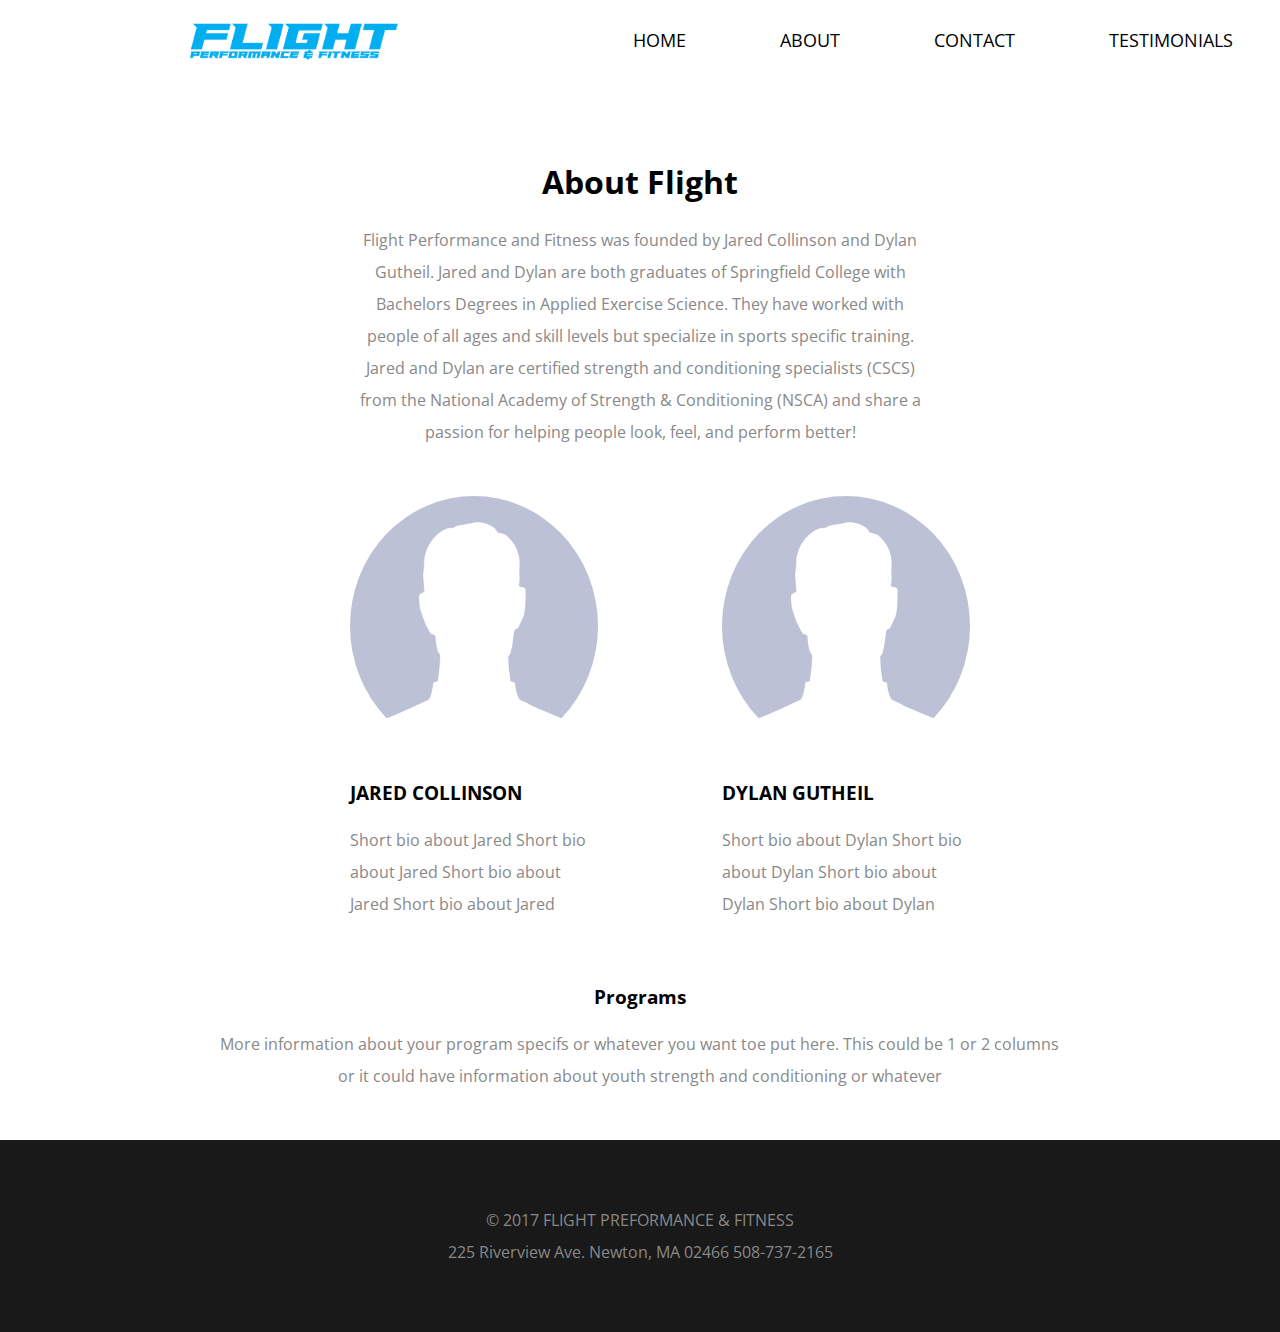
==== about.html @ 0fdbf590 "initial commit;" ====
<!DOCTYPE HTML>
<html>

<head>
  <meta charset="UTF-8">
  <title>Flight Performance and Fitness - About</title>
  <link href="style.css" rel="stylesheet" type="text/css"/>
  <link rel="stylesheet" type="text/css" href="//fonts.googleapis.com/css?family=Open+Sans" />
</head>

<body>
  <section id="header"> <!-- Header -->
    <nav>
      <ul id="nav-menu">
        <li id="nav-logo">
          <a href="index.html">
            <img src="assets/logo_blue.png" alt="flight-performance-and-fitness"/>
          </a>
        </li>
        <li><a href="index.html">Home</a></li>
        <li><a href="about.html">About</a></li>
        <li><a href="contact.html">Contact</a></li>
        <li><a href="#">Testimonials</a></li>
      </ul>
    </nav>
    <div class="centered-content">
      <h1>About Flight</h1>
      <p class="grey-font">Flight Performance and Fitness was founded by Jared Collinson and Dylan Gutheil. Jared and Dylan are both graduates of Springfield College with Bachelors Degrees in Applied Exercise Science.  They have worked with people of all ages and skill levels but specialize in sports specific training.  Jared and Dylan are certified strength and conditioning specialists (CSCS) from the National Academy of Strength & Conditioning (NSCA) and share a passion for helping people look, feel, and perform better!
      </p>
    </div>
  </section>

  <section id="main"> <!-- Main -->
    <ul id="trainer-profiles">
      <li>
        <img src ="assets/headshot.png" alt="Jared Collinson"/>
        <h3>Jared Collinson</h3>
        <p class="grey-font">
          Short bio about Jared Short bio about Jared Short bio about Jared Short bio about Jared
        </p>
      </li>
      <li>
        <img src ="assets/headshot.png" alt="Dylan Gutheil"/>
        <h3>Dylan Gutheil</h3>
        <p class="grey-font">
          Short bio about Dylan Short bio about Dylan Short bio about Dylan Short bio about Dylan
        </p>
      </li>
    </ul>
    <div id="about-content">
      <h3>Programs</h3>
      <p class="grey-font">
        More information about your program specifs or whatever you want toe put here.  This could be 1 or 2 columns or it could have information about youth strength and conditioning or whatever
      </p>
    </div>
  </section>

  <section id="footer"> <!-- Footer -->
    <div id="footer-content">
      <p class="grey-font">
        © 2017 FLIGHT PREFORMANCE & FITNESS
        <br/>
        225 Riverview Ave.
        Newton, MA 02466
        508-737-2165
      </p>
    </div>
  </section>
</body>


</html>
---- style.css ----
/******************************************
          Shared
******************************************/
body {
	  font-family: Open Sans;
	  font-style: normal;
	  font-variant: normal;
    margin: 0;
    padding: 0;
}

p {
    line-height: 2;
}

ul {
    margin: 0;
    list-style: none;
}

.grey-font {
    color: #888888;
}

.white-font {
    color: white;
}

.bottom-top-margin {
    margin: 8rem 0 8rem 0;
}

/******************************************
          HEADER
******************************************/
#header {
}
#header-images {
    background-image: url("assets/side_plank_cropped.png");
    background-position: center;
    -webkit-background-size: cover;
    -moz-background-size: cover;
    -o-background-size: cover;
    background-size: cover;
    width: 100%;
    height: 50rem;
}

#header-images h1 {
    font-size: 4rem;
    margin: 12% auto 0 auto;
    width: 33%;
}

.filter {
    background-color: rgba(50, 160, 206, 0.5);
    height: 100%;
}

#nav-menu {
    display: flex;
    flex-direction: row;
    height: 3.0rem;
    padding: 1rem 0 1rem 0;
    text-align: center;
}

#nav-menu li {
    font-size: 1.1rem;
    text-transform: uppercase;
    flex-grow: 1;
    align-self: center;
}

li#nav-logo {
    flex-grow: 4;
    height: 100%
}
li#nav-logo img {
    height: 100%;
}

#nav-menu li a {
    text-decoration:none;
    color: inherit;
}

#header-call-to-action {
    font-size: 1.5rem;
    display: flex;
    height: 12rem;
    justify-content: center;
    background-color: #01aef0
}
#header-call-to-action span {
    align-self: center;
}
#header-call-to-action a {
    text-transform: uppercase;
    text-decoration: none;
    align-self: center;
    border: 2px solid white;
    margin: 0 1rem 0 1rem;
    padding: 1rem;
}


/******************************************
          MAIN
******************************************/
.centered-content {
    text-align: center;
    margin: 0 auto 0 auto;
}

.spread-options {
    display: flex;
    flex-direction: row;
    flex-wrap: wrap;
    justify-content: center;
}
.spread-options li {
    width: 25%;
    padding: 0 5% 2rem 5%;
}


/******************************************
          FOOTER
******************************************/
#footer {
    background-color: #191919;
}

#footer-image {
    background-image: url("assets/platform_cropped.png");
    background-position: center;
    -webkit-background-size: cover;
    -moz-background-size: cover;
    -o-background-size: cover;
    background-size: cover;
    width: 100%;
    height: 20rem;
}

#footer-content {
    text-align: center;
    padding: 3rem 0 3rem 0;
}

/******************************************
          About Page
******************************************/
#header .centered-content {
    width: 45%;
    margin: 5rem auto 0 auto;
}

#trainer-profiles {
    display: flex;
    justify-content: center;
    margin: 3rem auto 3rem auto;
}

#trainer-profiles li {
    width: 20%;
    padding: 0 5% 0 5%;
}

#trainer-profiles li h3 {
    text-transform: uppercase;
}

#trainer-profiles li img {
    width: 100%;
    border-radius: 50%;
}

#about-content {
    width: 66%;
    margin: 3rem auto 3rem auto;
    text-align: center;
}

/*************************************
             Contact page
*************************************/
#google-map {
    height: 35rem;
}

#contact-form {
    display:flex;
    flex-flow: row wrap;
    justify-content: space-around;
    width: 60%;
    margin: 0 auto 3rem auto;
}

.form-item {
    width: 30%;
    flex: 1 1 auto;
    padding: 2rem 2% 2rem 2%;
}
.form-item.form-message {
    flex: 2 2 100%;
}

.form-item.form-submit {
    flex: 2 2 100%;
    /* align-self: flex-end; */
}

#contact-form label {
    text-transform: uppercase;
}

#contact-form input, #contact-form textarea {
    background-color: #eaeaea;
    border: 0;
    width:100%;
}

#contact-form input {
    line-height: 2.5;
}
#submit-button {
    width: 15%;
}
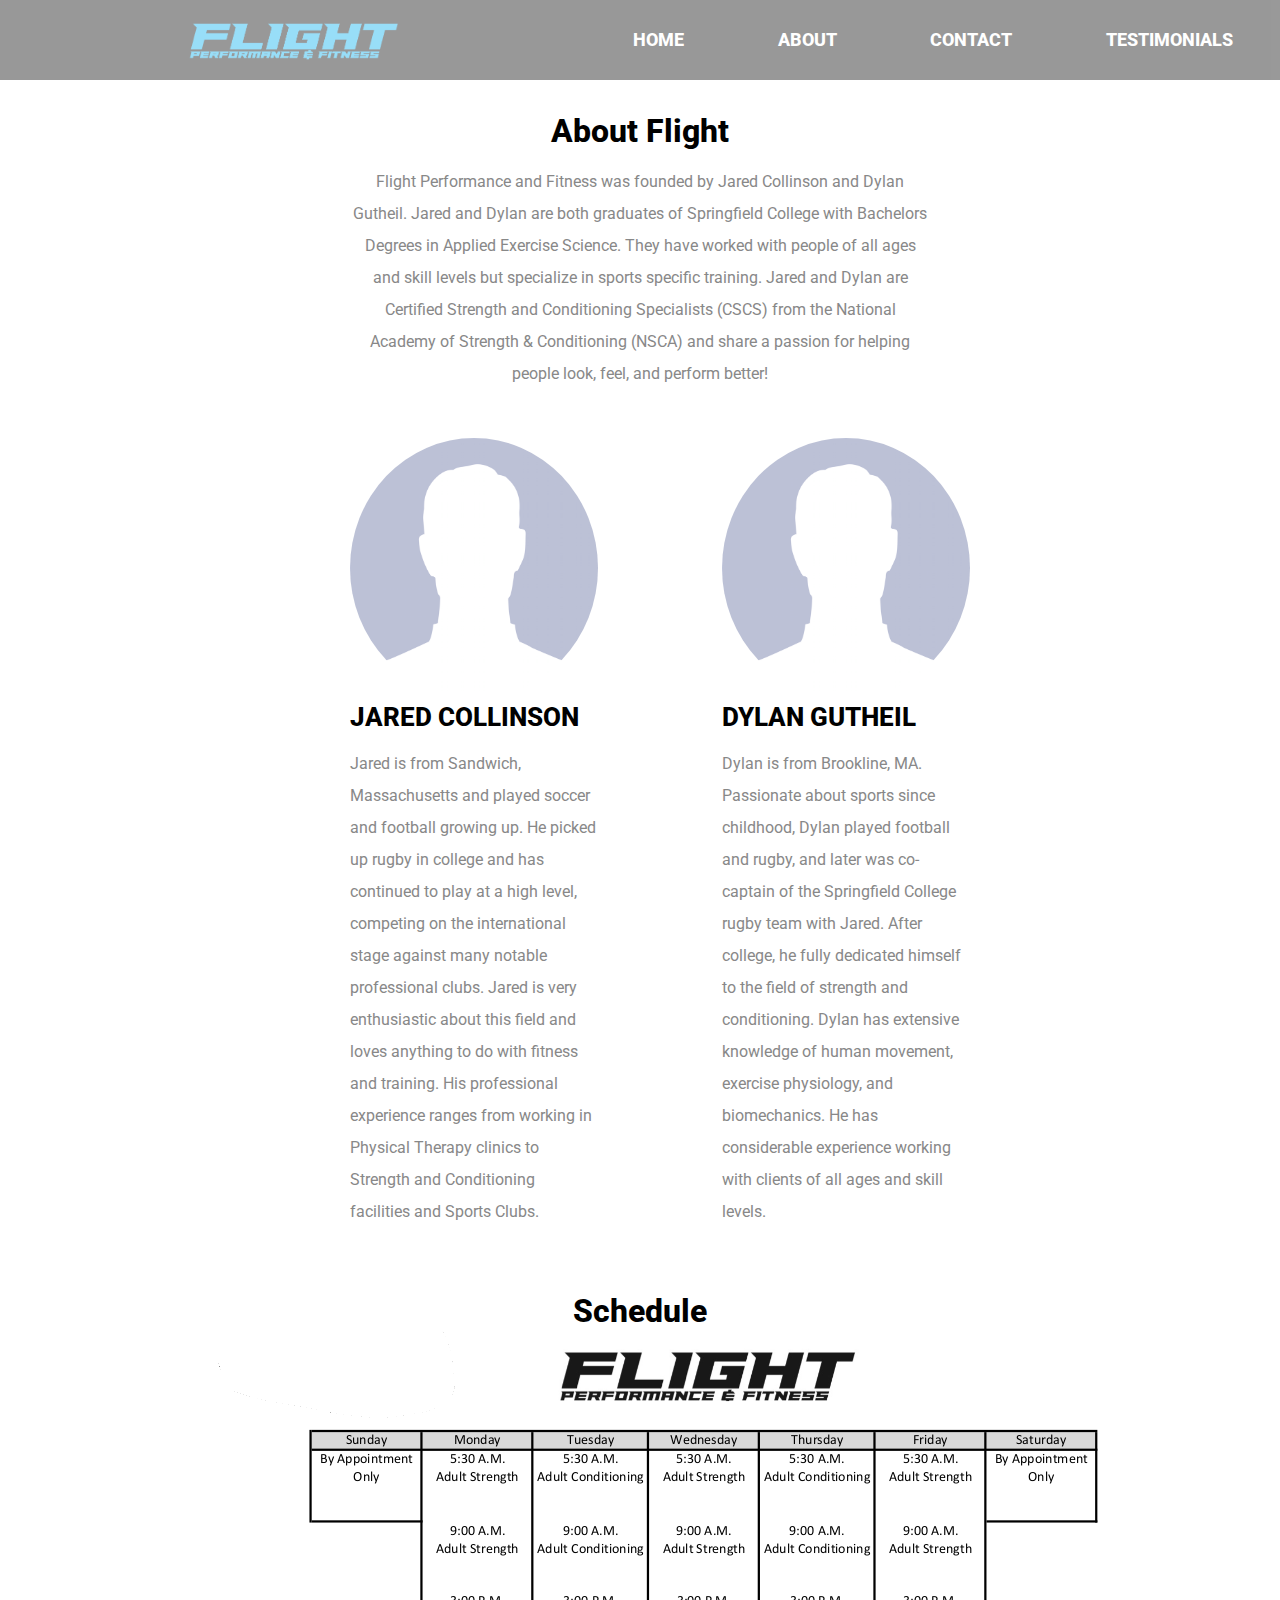
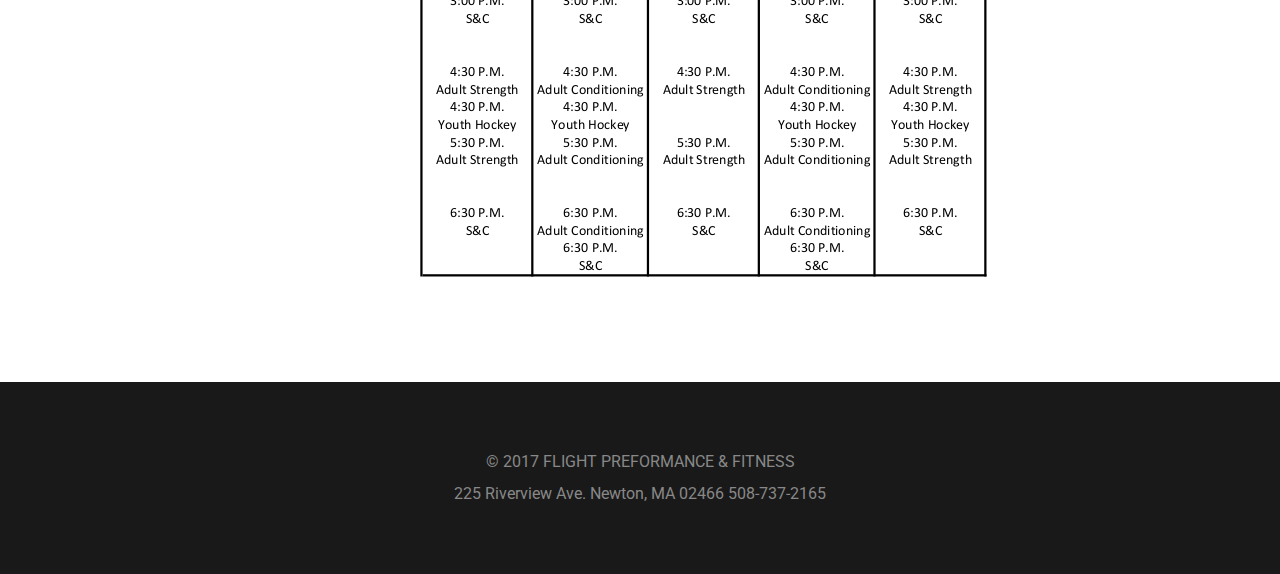
==== commit cfc6053d: "adding assets; images for different services; updated styles;" ====
--- a/about.html
+++ b/about.html
@@ -5,13 +5,13 @@
   <meta charset="UTF-8">
   <title>Flight Performance and Fitness - About</title>
   <link href="style.css" rel="stylesheet" type="text/css"/>
-  <link rel="stylesheet" type="text/css" href="//fonts.googleapis.com/css?family=Open+Sans" />
+  <link href="https://fonts.googleapis.com/css?family=Roboto:400,700" rel="stylesheet"> 
 </head>
 
 <body>
   <section id="header"> <!-- Header -->
     <nav>
-      <ul id="nav-menu">
+      <ul id="nav-menu" class="white-font">
         <li id="nav-logo">
           <a href="index.html">
             <img src="assets/logo_blue.png" alt="flight-performance-and-fitness"/>
@@ -20,13 +20,12 @@
         <li><a href="index.html">Home</a></li>
         <li><a href="about.html">About</a></li>
         <li><a href="contact.html">Contact</a></li>
-        <li><a href="#">Testimonials</a></li>
+        <li><a href="testimonials.html">Testimonials</a></li>
       </ul>
     </nav>
     <div class="centered-content">
       <h1>About Flight</h1>
-      <p class="grey-font">Flight Performance and Fitness was founded by Jared Collinson and Dylan Gutheil. Jared and Dylan are both graduates of Springfield College with Bachelors Degrees in Applied Exercise Science.  They have worked with people of all ages and skill levels but specialize in sports specific training.  Jared and Dylan are certified strength and conditioning specialists (CSCS) from the National Academy of Strength & Conditioning (NSCA) and share a passion for helping people look, feel, and perform better!
-      </p>
+      <p class="grey-font">Flight Performance and Fitness was founded by Jared Collinson and Dylan Gutheil. Jared and Dylan are both graduates of Springfield College with Bachelors Degrees in Applied Exercise Science.  They have worked with people of all ages and skill levels but specialize in sports specific training.  Jared and Dylan are Certified Strength and Conditioning Specialists (CSCS) from the National Academy of Strength & Conditioning (NSCA) and share a passion for helping people look, feel, and perform better!</p>
     </div>
   </section>
 
@@ -35,23 +34,19 @@
       <li>
         <img src ="assets/headshot.png" alt="Jared Collinson"/>
         <h3>Jared Collinson</h3>
-        <p class="grey-font">
-          Short bio about Jared Short bio about Jared Short bio about Jared Short bio about Jared
-        </p>
+        <p class="grey-font">Jared is from Sandwich, Massachusetts and played soccer and football growing up.  He picked up rugby in college and has continued to play at a high level, competing on the international stage against many notable professional clubs.  Jared is very enthusiastic about this field and loves anything to do with fitness and training.  His professional experience ranges from working in Physical Therapy clinics to Strength and Conditioning facilities and Sports Clubs.</p>
       </li>
       <li>
         <img src ="assets/headshot.png" alt="Dylan Gutheil"/>
         <h3>Dylan Gutheil</h3>
-        <p class="grey-font">
-          Short bio about Dylan Short bio about Dylan Short bio about Dylan Short bio about Dylan
-        </p>
+        <p class="grey-font">Dylan is from Brookline, MA. Passionate about sports since childhood, Dylan played football and rugby, and later was co-captain of the Springfield College rugby team with Jared. After college, he fully dedicated himself to the field of strength and conditioning. Dylan has extensive knowledge of human movement, exercise physiology, and biomechanics. He has considerable experience working with clients of all ages and skill levels.</p>
       </li>
     </ul>
     <div id="about-content">
-      <h3>Programs</h3>
-      <p class="grey-font">
-        More information about your program specifs or whatever you want toe put here.  This could be 1 or 2 columns or it could have information about youth strength and conditioning or whatever
-      </p>
+      <h1>Schedule</h1>
+      <div>
+        <img alt="schedule" src="assets/schedule.png"/>
+      </div>
     </div>
   </section>
 
--- a/style.css
+++ b/style.css
@@ -2,13 +2,31 @@
           Shared
 ******************************************/
 body {
-	  font-family: Open Sans;
-	  font-style: normal;
+    font-family: 'Roboto', sans-serif;
+	  font-weight: 400;
 	  font-variant: normal;
     margin: 0;
     padding: 0;
 }
 
+h1, h2, h3, h4, h5, nav {
+	  font-weight: 800;
+    margin: 0;
+    padding: 0;
+}
+
+h1 {
+    font-size: 2rem;
+}
+
+h2 {
+    font-size: 1.8rem;
+}
+
+h3 {
+    font-size: 1.6rem;
+}
+
 p {
     line-height: 2;
 }
@@ -18,6 +36,11 @@
     list-style: none;
 }
 
+hr {
+    border: 0;
+    clear: both;
+}
+
 .grey-font {
     color: #888888;
 }
@@ -27,16 +50,17 @@
 }
 
 .bottom-top-margin {
-    margin: 8rem 0 8rem 0;
+    margin: 4rem 0 4rem 0;
 }
 
 /******************************************
           HEADER
 ******************************************/
 #header {
+    text-align: center;
 }
 #header-images {
-    background-image: url("assets/side_plank_cropped.png");
+    background-image: url("assets/side_plank_cropped2.png");
     background-position: center;
     -webkit-background-size: cover;
     -moz-background-size: cover;
@@ -53,7 +77,7 @@
 }
 
 .filter {
-    background-color: rgba(50, 160, 206, 0.5);
+    background-color: rgba(50, 160, 206, 0.2);
     height: 100%;
 }
 
@@ -63,6 +87,10 @@
     height: 3.0rem;
     padding: 1rem 0 1rem 0;
     text-align: center;
+    /* background-color:#444444; */
+    background-color:black;
+    z-index:0;
+    opacity:0.4;
 }
 
 #nav-menu li {
@@ -88,20 +116,27 @@
 #header-call-to-action {
     font-size: 1.5rem;
     display: flex;
-    height: 12rem;
+    flex-direction: row;
     justify-content: center;
-    background-color: #01aef0
-}
-#header-call-to-action span {
-    align-self: center;
-}
-#header-call-to-action a {
+    background-color: #01aef0;
+    padding: 0 10% 0 10%;
+}
+#header-call-to-action div {
+    text-align: center;
+    margin: 2rem auto 2rem auto;
+    padding: 1rem;
+}
+
+#header-call-to-action div.link-container {
     text-transform: uppercase;
-    text-decoration: none;
     align-self: center;
     border: 2px solid white;
-    margin: 0 1rem 0 1rem;
-    padding: 1rem;
+    border-radius: 0.5rem;
+}
+
+#header-call-to-action a {
+    text-decoration: none;
+    color: white;
 }
 
 
@@ -120,8 +155,19 @@
     justify-content: center;
 }
 .spread-options li {
-    width: 25%;
+    width: 28%;
     padding: 0 5% 2rem 5%;
+}
+
+
+.spread-options img {
+    width: 100%;
+    border-radius: 5%;
+}
+
+.spread-options h3 {
+    margin-bottom: 1rem;
+
 }
 
 
@@ -153,7 +199,7 @@
 ******************************************/
 #header .centered-content {
     width: 45%;
-    margin: 5rem auto 0 auto;
+    margin: 2rem auto 2rem auto;
 }
 
 #trainer-profiles {
@@ -229,3 +275,40 @@
 }
 
 
+
+/******************************************
+          Testimonials
+******************************************/
+.testimonial-item {
+    text-align: left;
+}
+
+.testimonial-item img {
+    float: left;
+    width: 30%;
+    margin: 2rem;
+}
+
+.testimonial-item:nth-child(4n)>img {
+    float: right;
+}
+
+/********************************************
+           CSS HOVER
+*********************************************/
+/* Grow */
+.hvr-grow {
+    display: inline-block;
+    vertical-align: middle;
+    -webkit-transform: perspective(1px) translateZ(0);
+    transform: perspective(1px) translateZ(0);
+    box-shadow: 0 0 1px transparent;
+    -webkit-transition-duration: 0.3s;
+    transition-duration: 0.3s;
+    -webkit-transition-property: transform;
+    transition-property: transform;
+}
+.hvr-grow:hover, .hvr-grow:focus, .hvr-grow:active {
+    -webkit-transform: scale(1.1);
+    transform: scale(1.1);
+}
